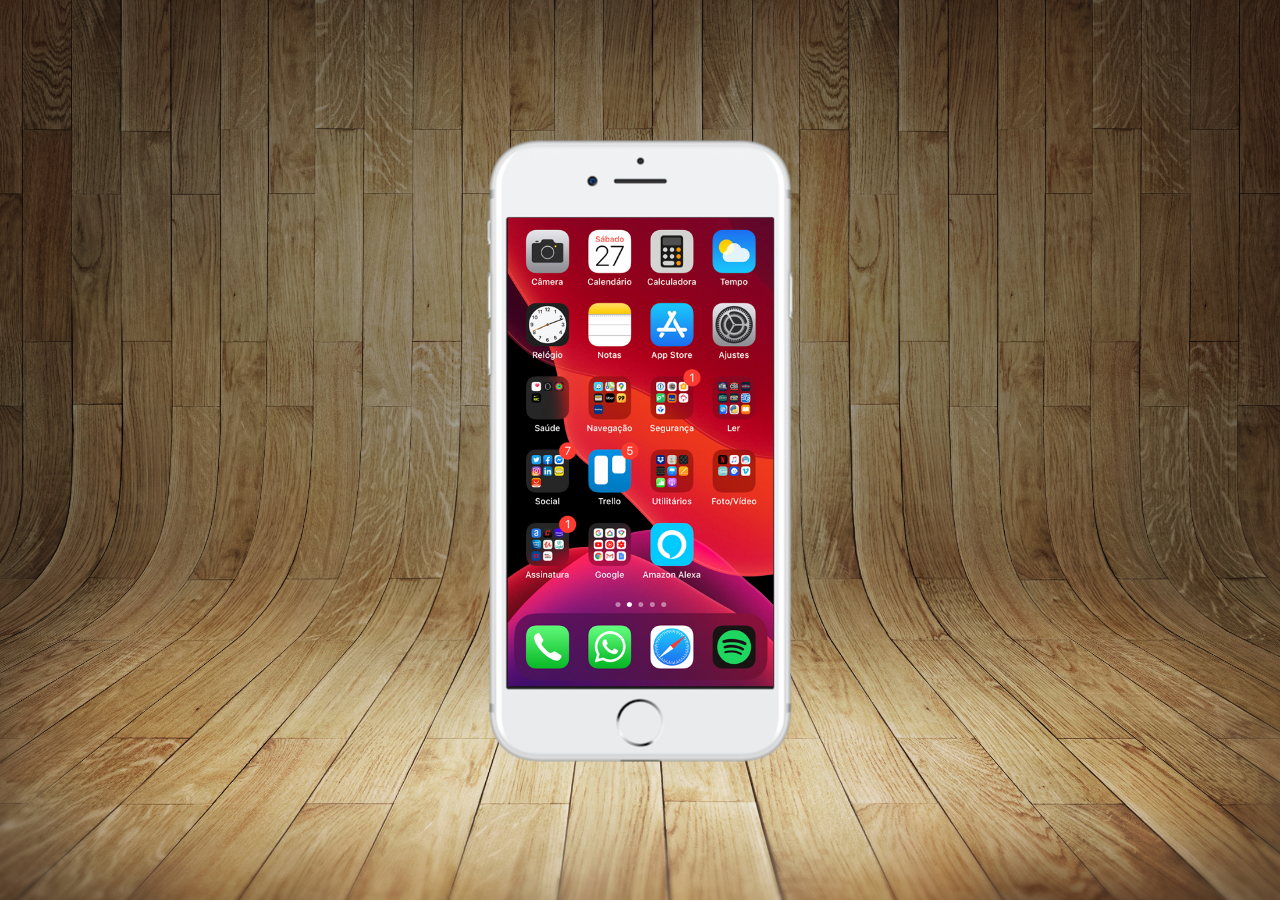
==== index.html @ f00dcc93 "novo projeto" ====
<!DOCTYPE html>
<html lang="pt-br">
<head>
    <meta charset="UTF-8">
    <meta http-equiv="X-UA-Compatible" content="IE=edge">
    <meta name="viewport" content="width=device-width, initial-scale=1.0">
    <link rel="shortcut icon" href="favicon.ico" type="image/x-icon">
    <link rel="stylesheet" href="estilo/style.css">
    <title>Projedo Social</title>
</head>
<body>
    <main>
        <section id="tele">

     <iframe src="home.html" name="tela" id="tela" frameborder="0">
        erro!!!
     </iframe>

        </section>

        <section id="rede-sociais">

        </section>
    </main>
</body>
</html
---- estilo/style.css ----
@charset "UTF-8";

*{
    margin: 0px;
    padding: 0px;
}
html,body{
    height: 100vh;
    width: 100vw;
   
}
body{
    background-image: url('../imagens/fundo-madeira.jpg');
    background-position: center,center;
    background-repeat: no-repeat;
    background-size: cover;
    background-attachment: fixed; 
}
main{
    position: relative;
    height: 100vh;
 
}
#tele{
    background: url('../imagens/frame-iphone.png');
    background-repeat: no-repeat;

    position: absolute;
    top: 50%;
    left: 50%;
  transform:translate(-50%,-50%);

  width: 311px;
  height: 625px;

}
iframe#tela{
    position: relative;
    width: 266px;
    height: 469px;
    top: 80px;
    left: 23px;
}
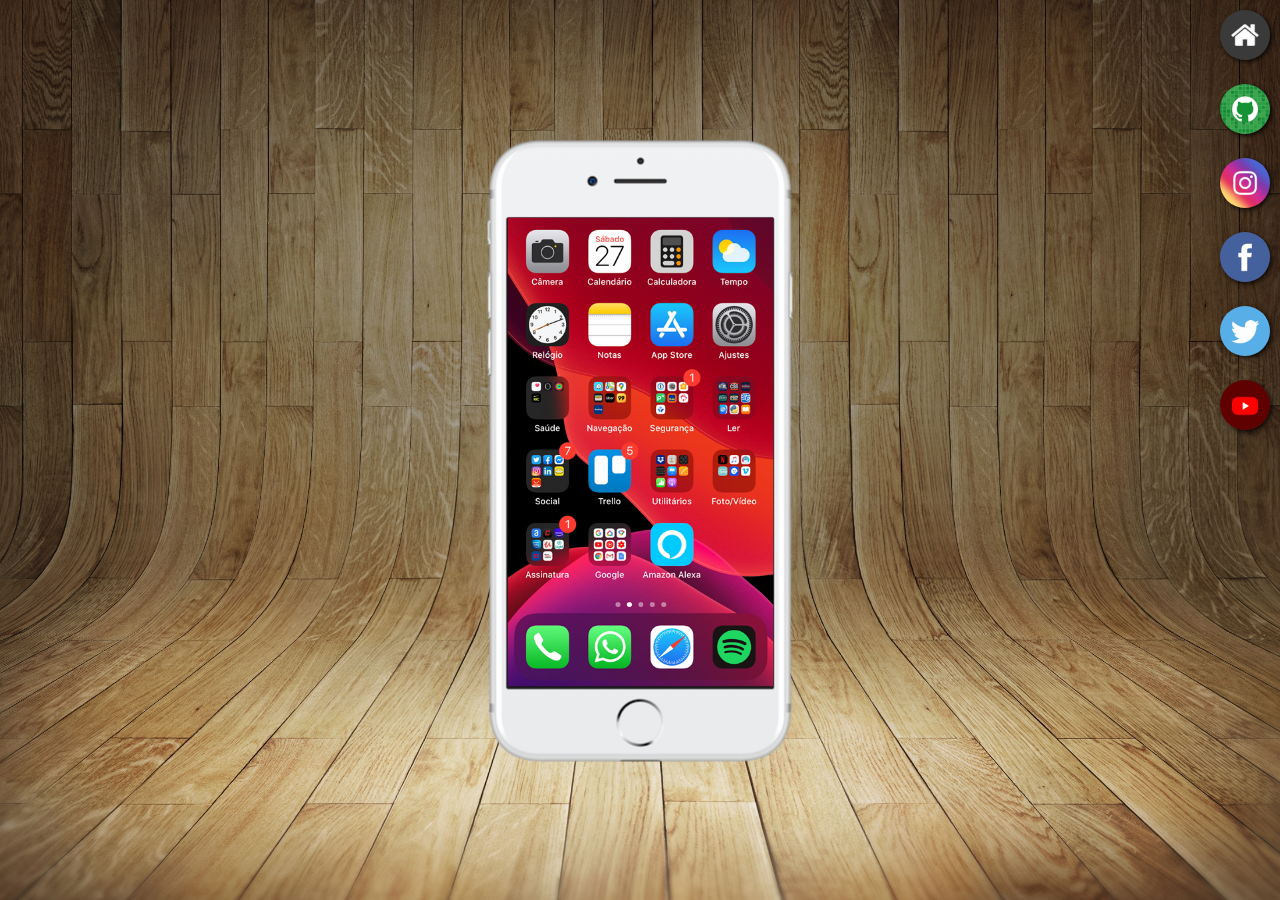
==== commit cb45a403: "novo projeto em andamento" ====
--- a/index.html
+++ b/index.html
@@ -19,8 +19,13 @@
         </section>
 
         <section id="rede-sociais">
-
+             <a href="home.html" target="tela"> <img src="imagens/logo-home.jpg" alt="" ></a> <br> 
+             <a href="github.html" target="tela"><img src="imagens/logo-github.jpg" alt=""></a><br> 
+             <a href="#" target="tela"><img src="imagens/logo-instagram.jpg" alt=""></a><br> 
+             <a href="#" target="tela"><img src="imagens/logo-facebook.jpg" alt=""></a><br> 
+             <a href="#" target="tela"><img src="imagens/logo-twitter.jpg" alt=""></a><br> 
+             <a href="youtube.html" target="tela"> <img src="imagens/logo-youtube.jpg" alt=""></a>
         </section>
     </main>
 </body>
-</html+</html --- a/estilo/style.css
+++ b/estilo/style.css
@@ -40,4 +40,24 @@
     height: 469px;
     top: 80px;
     left: 23px;
-}+}
+section#rede-sociais{
+    text-align: right;
+   
+  }
+
+section#rede-sociais img{
+    width: 50px;
+    margin: 10px;
+    border-radius: 50%;
+    box-shadow: 2px 2px 5px rgba(0, 0, 0, 0.819);
+    box-sizing: border-box;
+   
+}
+#rede-sociais img:hover{
+   transform: translate(-3px,-3px);
+   transition: .5s , border .2s;
+   box-shadow: 5px 5px  10px black;
+   border: 2px solid white;
+   
+}
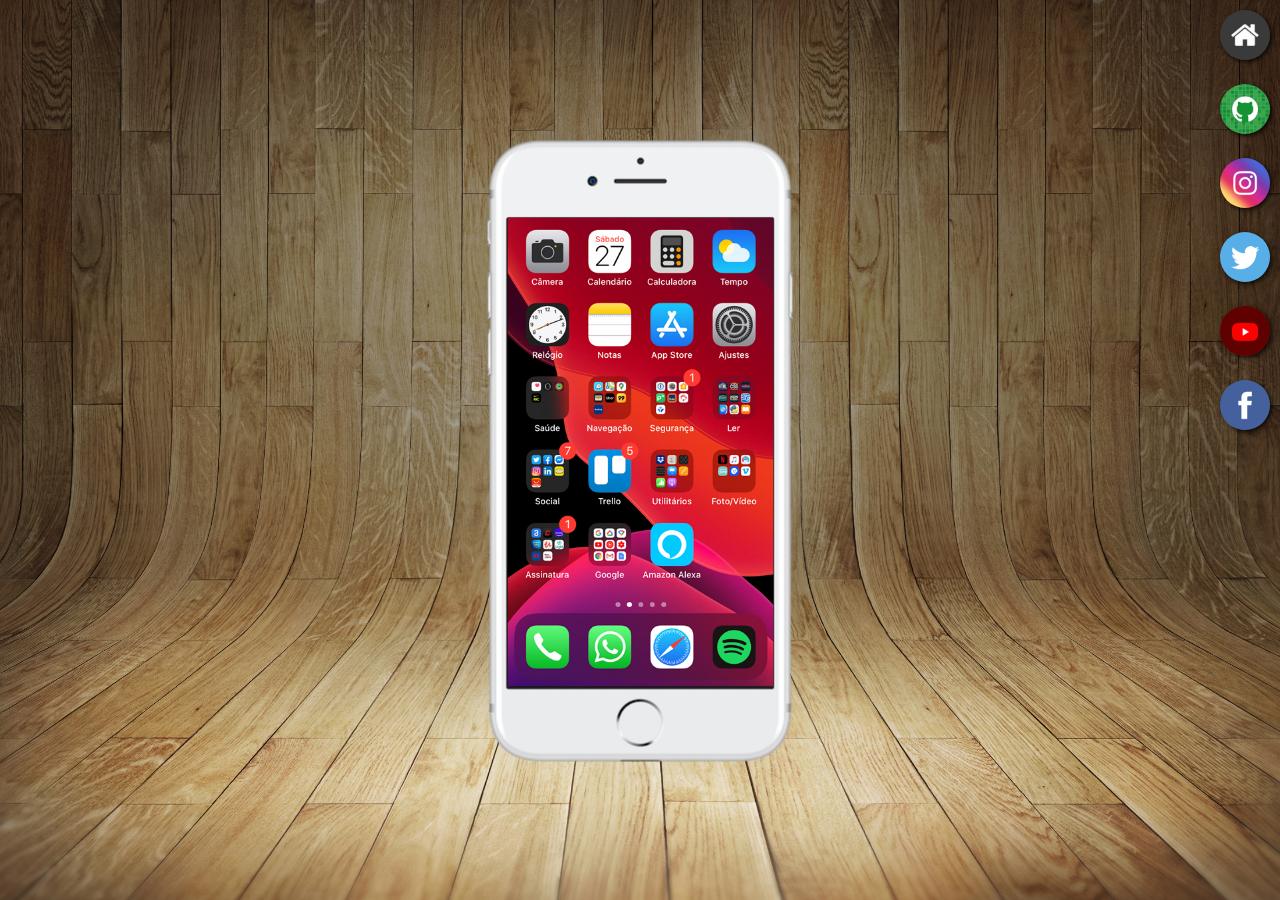
==== commit c4e213c1: "Projeto finalizado" ====
--- a/index.html
+++ b/index.html
@@ -21,11 +21,11 @@
         <section id="rede-sociais">
              <a href="home.html" target="tela"> <img src="imagens/logo-home.jpg" alt="" ></a> <br> 
              <a href="github.html" target="tela"><img src="imagens/logo-github.jpg" alt=""></a><br> 
-             <a href="#" target="tela"><img src="imagens/logo-instagram.jpg" alt=""></a><br> 
-             <a href="#" target="tela"><img src="imagens/logo-facebook.jpg" alt=""></a><br> 
-             <a href="#" target="tela"><img src="imagens/logo-twitter.jpg" alt=""></a><br> 
-             <a href="youtube.html" target="tela"> <img src="imagens/logo-youtube.jpg" alt=""></a>
+            <a href="instagram.html" target="tela"> <img src="imagens/logo-instagram.jpg" alt=""></a> <br>        
+             <a href="twitter.html" target="tela"><img src="imagens/logo-twitter.jpg" alt=""></a><br> 
+             <a href="youtube.html" target="tela"> <img src="imagens/logo-youtube.jpg" alt=""></a> <br>
+             <a href="facebook.html" target="tela"> <img src="imagens/logo-facebook.jpg" alt=""></a>
         </section>
     </main>
 </body>
-</html +</html>